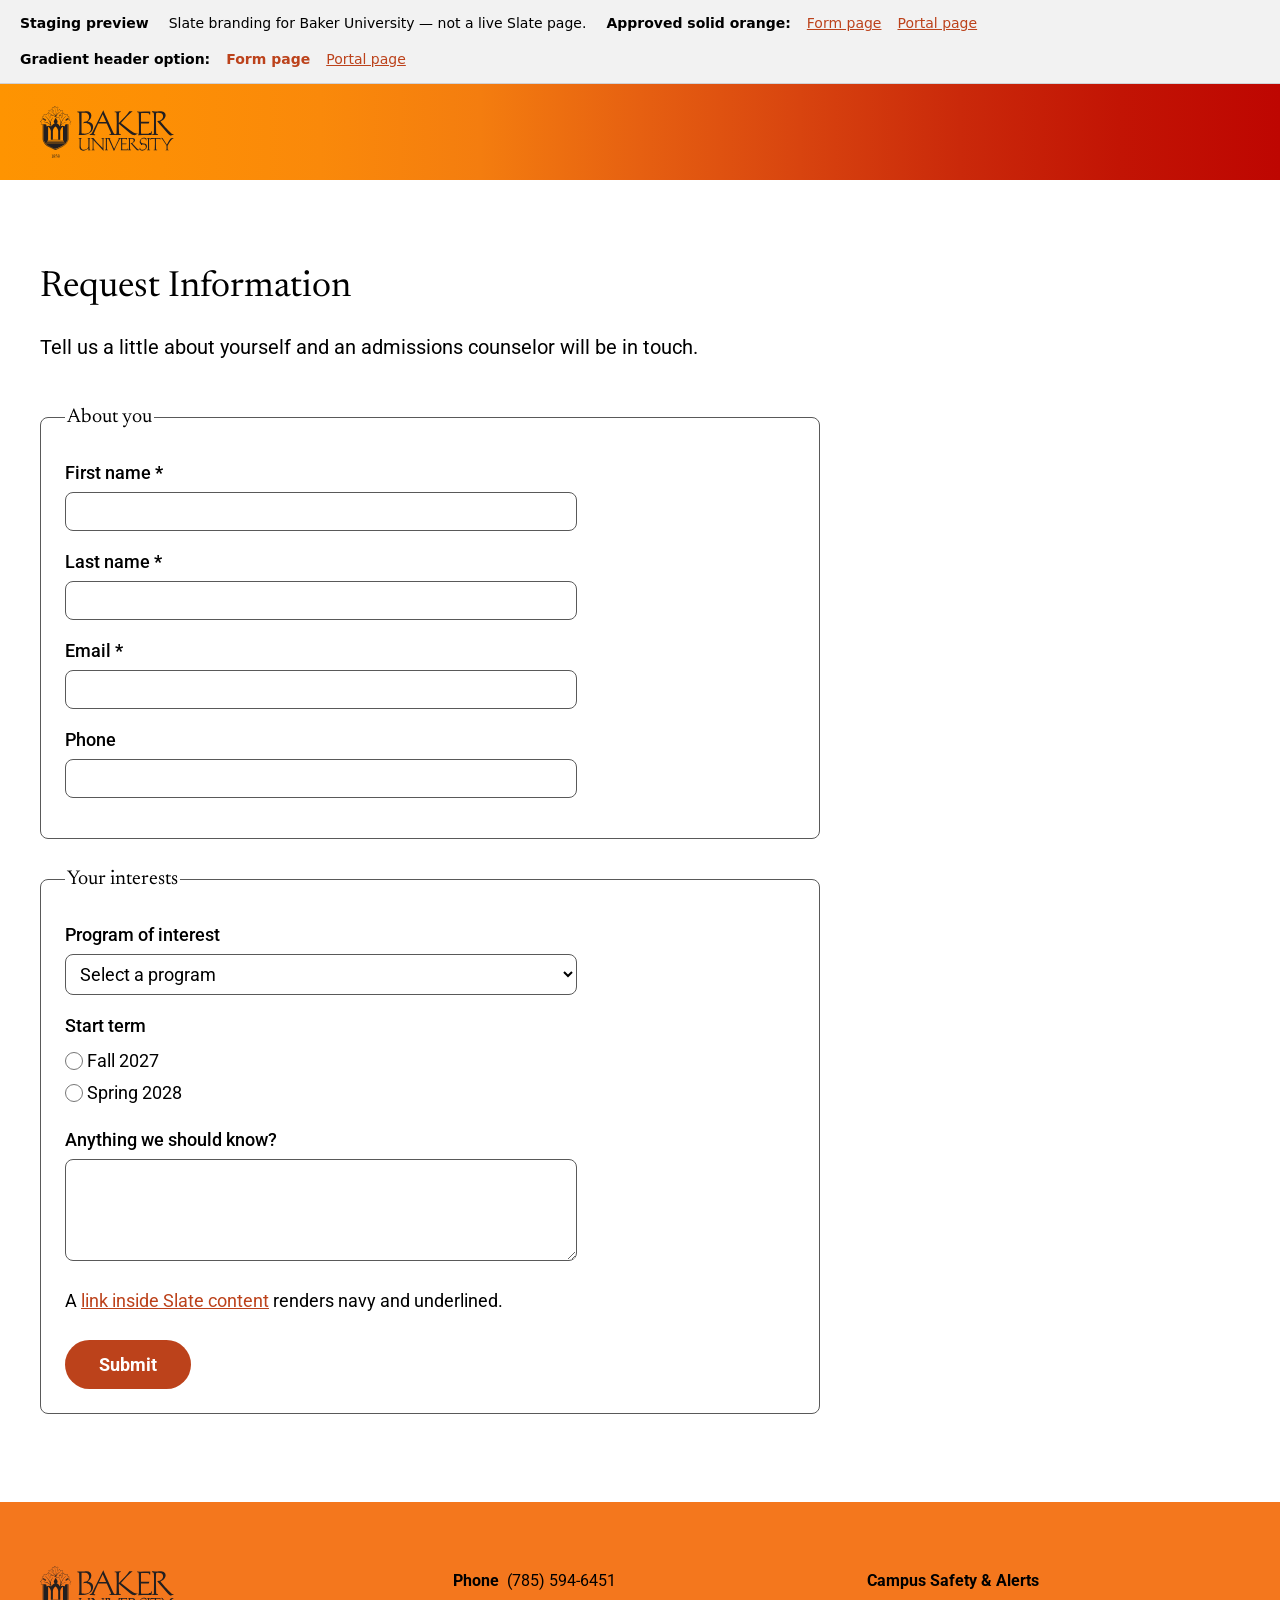
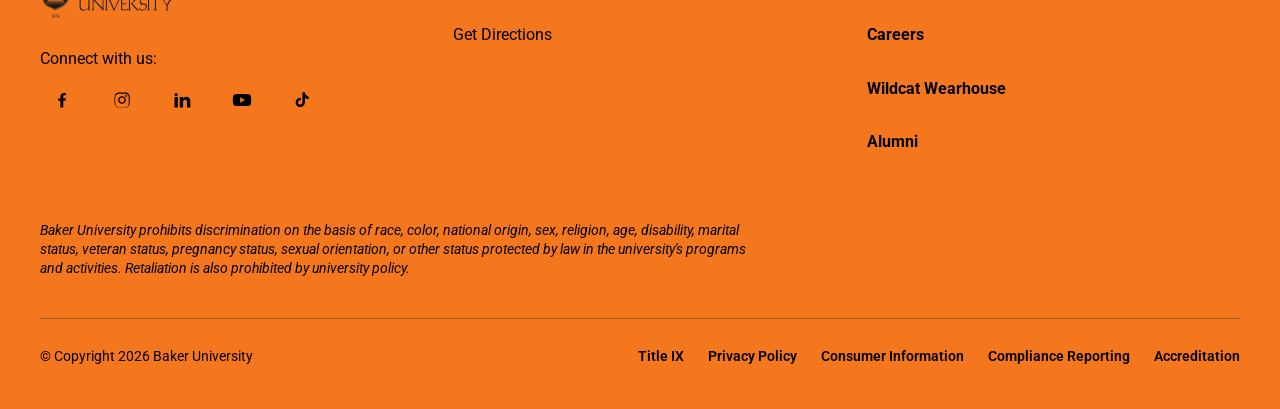
==== index-gradient.html @ efaaca9e "Add gradient header option for review" ====
<!doctype html>
<html lang="en">
<head>
    <meta charset="utf-8">
    <meta name="viewport" content="width=device-width, initial-scale=1">

    <title>Request Information | Baker University</title>
    <meta name="description" content="Staging preview of Baker University's Slate branding — form page, gradient header option.">
    <meta name="robots" content="noindex,nofollow">

    <!-- Same families and weights requested in shared/build.xslt. -->
    <link rel="preconnect" href="https://fonts.googleapis.com">
    <link rel="preconnect" href="https://fonts.gstatic.com" crossorigin>
    <link rel="stylesheet" href="https://fonts.googleapis.com/css2?family=Newsreader:ital,opsz,wght@0,6..72,300;0,6..72,400;0,6..72,500;0,6..72,600;1,6..72,300;1,6..72,400&family=Roboto:wght@300;400;500;700&display=swap">

    <!-- The SAME stylesheet that ships to Slate, not a staging copy of it. -->
    <link rel="stylesheet" href="shared/build.css">

    <style>
        .preview-bar {
            font: 500 14px/1.4 system-ui, -apple-system, "Segoe UI", sans-serif;
            background: #F2F2F2;
            color: #000000;
            padding: 10px 20px;
            display: flex;
            flex-wrap: wrap;
            gap: 8px 20px;
            align-items: center;
            border-bottom: 1px solid rgba(23, 31, 61, 0.15);
        }
        .preview-bar strong { font-weight: 700; }
        .preview-bar nav { display: flex; flex-wrap: wrap; gap: 8px 16px; align-items: center; }
        .preview-bar__group { font-weight: 700; }
        .preview-bar a { color: #BC421B; padding: 4px 0; }
        .preview-bar a[aria-current] { text-decoration: none; font-weight: 700; }
        @media print { .preview-bar { display: none; } }
    </style>
</head>
<body class="chrome-gradient">

    <!-- GENERATED by tools/make-staging.py — edit shared/build.xslt or
         tools/demo/demo-form.html, then re-run the script. -->

    <a class="skip-link" href="#main-content">Skip to main content</a>

    <div class="preview-bar">
        <strong>Staging preview</strong>
        <span>Slate branding for Baker University &mdash; not a live Slate page.</span>
        <nav aria-label="Approved solid orange preview pages">
                <span class="preview-bar__group">Approved solid orange:</span>
                <a href="index.html">Form page</a>
                <a href="portal.html">Portal page</a>
        </nav>
        <nav aria-label="Gradient header option preview pages">
                <span class="preview-bar__group">Gradient header option:</span>
                <a href="index-gradient.html" aria-current="page">Form page</a>
                <a href="portal-gradient.html">Portal page</a>
        </nav>
    </div>

<header class="site-header" role="banner">
      <div class="site-header__inner">
        <a class="site-header__brand" href="https://www.bakeru.edu/" aria-label="Baker University home">
          <img class="site-header__logo" src="images/logo-baker-onecolor-black.svg" alt="Baker University" width="134" height="52" />
        </a>
      </div>
    </header>

    <main id="main-content" class="slate-form-area" role="main">
        <div class="slate-form-area__inner">
            <div id="global"></div>
            <div id="content">

            <!-- DEMO CONTENT — staging only, never shipped. Reproduces the markup Slate
                 renders for a form so the client reviews something realistic and the Slate
                 UI overrides in build.css can be checked before deploy. -->

            <div class="slate-form-area__heading">
                <h1>Request Information</h1>
                <p class="slate-form-area__lede">Tell us a little about yourself and an admissions counselor will be in touch.</p>
            </div>

            <form class="default" action="#" onsubmit="return false;">
                <fieldset>
                    <legend>About you</legend>
                    <div class="form_question form_text">
                        <label for="d_first">First name <span class="required">*</span></label>
                        <input type="text" id="d_first" name="first" size="30">
                    </div>
                    <div class="form_question form_text">
                        <label for="d_last">Last name <span class="required">*</span></label>
                        <input type="text" id="d_last" name="last" size="30">
                    </div>
                    <div class="form_question form_email">
                        <label for="d_email">Email <span class="required">*</span></label>
                        <input type="email" id="d_email" name="email" size="30">
                    </div>
                    <div class="form_question form_phone">
                        <label for="d_phone">Phone</label>
                        <input type="tel" id="d_phone" name="phone" size="20">
                    </div>
                </fieldset>

                <fieldset>
                    <legend>Your interests</legend>
                    <div class="form_question form_select">
                        <label for="d_program">Program of interest</label>
                        <select id="d_program" name="program">
                            <option>Select a program</option>
                            <option>Business</option>
                            <option>Computer Science &amp; Technology</option>
                            <option>Education</option>
                            <option>Nursing</option>
                        </select>
                    </div>
                    <div class="form_question form_radio">
                        <label>Start term</label>
                        <ul class="cr">
                            <li class="cr"><input type="radio" id="d_t1" name="term"> <label class="inline" for="d_t1">Fall 2027</label></li>
                            <li class="cr"><input type="radio" id="d_t2" name="term"> <label class="inline" for="d_t2">Spring 2028</label></li>
                        </ul>
                    </div>
                    <div class="form_question form_textarea">
                        <label for="d_notes">Anything we should know?</label>
                        <textarea id="d_notes" name="notes" rows="4" cols="40"></textarea>
                    </div>
                    <p>A <a href="#">link inside Slate content</a> renders navy and underlined.</p>
                    <button class="default" type="button">Submit</button>
                </fieldset>
            </form>

            </div>
        </div>
    </main>

<footer class="site-footer" id="fsFooter" role="contentinfo">
      <div class="site-footer__inner">

        <div class="site-footer__top">

          <div class="site-footer__brand-col">
            <a class="site-footer__brand" href="https://www.bakeru.edu/" aria-label="Baker University home">
              <img class="site-footer__logo" src="images/logo-baker-onecolor-black.svg" alt="Baker University" width="134" height="52" />
            </a>
            <p class="site-footer__social-label">Connect with us:</p>
            <nav class="site-footer__social" aria-label="Social media">
              <ul>
                <li>
                  <a href="https://www.facebook.com/BakerUniversity/" target="_blank" rel="noopener" aria-label="Baker University on Facebook (opens in a new window)">
                    <svg viewBox="0 0 24 24" aria-hidden="true" focusable="false" width="20" height="20" xmlns="http://www.w3.org/2000/svg"><path fill="currentColor" d="M13.5 21v-8h2.7l.4-3.1h-3.1V7.9c0-.9.3-1.5 1.6-1.5h1.7V3.6c-.3 0-1.3-.1-2.5-.1-2.5 0-4.2 1.5-4.2 4.3v2.4H7.4V13h2.7v8h3.4z" /></svg>
                  </a>
                </li>
                <li>
                  <a href="https://www.instagram.com/bakeruniversity/" target="_blank" rel="noopener" aria-label="Baker University on Instagram (opens in a new window)">
                    <svg viewBox="0 0 24 24" aria-hidden="true" focusable="false" width="20" height="20" xmlns="http://www.w3.org/2000/svg"><path fill="currentColor" d="M12 4.5c2.4 0 2.7 0 3.7.1 1 0 1.5.2 1.9.4.5.2.8.4 1.2.8.4.4.6.7.8 1.2.2.4.3.9.4 1.9 0 1 .1 1.3.1 3.7s0 2.7-.1 3.7c0 1-.2 1.5-.4 1.9-.2.5-.4.8-.8 1.2-.4.4-.7.6-1.2.8-.4.2-.9.3-1.9.4-1 0-1.3.1-3.7.1s-2.7 0-3.7-.1c-1 0-1.5-.2-1.9-.4-.5-.2-.8-.4-1.2-.8-.4-.4-.6-.7-.8-1.2-.2-.4-.3-.9-.4-1.9 0-1-.1-1.3-.1-3.7s0-2.7.1-3.7c0-1 .2-1.5.4-1.9.2-.5.4-.8.8-1.2.4-.4.7-.6 1.2-.8.4-.2.9-.3 1.9-.4 1 0 1.3-.1 3.7-.1M12 3c-2.4 0-2.8 0-3.7.1-1 0-1.6.2-2.2.4-.6.2-1.2.6-1.7 1.1S3.7 5.7 3.5 6.3c-.2.6-.4 1.2-.4 2.2C3 9.4 3 9.7 3 12s0 2.6.1 3.6c0 1 .2 1.6.4 2.2.2.6.6 1.2 1.1 1.7s1 .9 1.7 1.1c.6.2 1.2.4 2.2.4 1 .1 1.3.1 3.6.1s2.7 0 3.7-.1c1 0 1.6-.2 2.2-.4.6-.2 1.2-.6 1.7-1.1s.9-1 1.1-1.7c.2-.6.4-1.2.4-2.2 0-1 .1-1.3.1-3.6s0-2.6-.1-3.7c0-1-.2-1.6-.4-2.2-.2-.6-.6-1.2-1.1-1.7s-1-.9-1.7-1.1c-.6-.2-1.2-.4-2.2-.4C14.6 3 14.3 3 12 3zm0 4.4c-2.5 0-4.6 2-4.6 4.6s2 4.6 4.6 4.6 4.6-2 4.6-4.6-2.1-4.6-4.6-4.6zm0 7.6c-1.7 0-3-1.3-3-3s1.3-3 3-3 3 1.3 3 3-1.3 3-3 3zm4.8-8.9c-.6 0-1.1.5-1.1 1.1s.5 1.1 1.1 1.1 1.1-.5 1.1-1.1c-.1-.6-.5-1.1-1.1-1.1z" /></svg>
                  </a>
                </li>
                <li>
                  <a href="https://www.linkedin.com/school/baker-university/" target="_blank" rel="noopener" aria-label="Baker University on LinkedIn (opens in a new window)">
                    <svg viewBox="0 0 24 24" aria-hidden="true" focusable="false" width="20" height="20" xmlns="http://www.w3.org/2000/svg"><path fill="currentColor" d="M6.94 5.5a1.94 1.94 0 1 1-3.88 0 1.94 1.94 0 0 1 3.88 0zM7 8.48H3V21h4V8.48zm6.32 0H9.34V21h3.94v-6.57c0-3.66 4.77-4 4.77 0V21H22v-7.93c0-6.17-7.06-5.94-8.72-2.91l.04-1.68z" /></svg>
                  </a>
                </li>
                <li>
                  <a href="https://www.youtube.com/channel/UChKbAy2Vp01oiNcTcpHyY4g" target="_blank" rel="noopener" aria-label="Baker University on YouTube (opens in a new window)">
                    <svg viewBox="0 0 24 24" aria-hidden="true" focusable="false" width="20" height="20" xmlns="http://www.w3.org/2000/svg"><path fill="currentColor" d="M23 12s0-3.2-.4-4.7a3 3 0 0 0-2.1-2.1C18.9 4.7 12 4.7 12 4.7s-6.9 0-8.5.5a3 3 0 0 0-2.1 2.1C1 8.8 1 12 1 12s0 3.2.4 4.7a3 3 0 0 0 2.1 2.1c1.6.5 8.5.5 8.5.5s6.9 0 8.5-.5a3 3 0 0 0 2.1-2.1c.4-1.5.4-4.7.4-4.7zM9.8 15.2V8.8l5.7 3.2-5.7 3.2z" /></svg>
                  </a>
                </li>
                <li>
                  <a href="https://www.tiktok.com/@bakeruniversity" target="_blank" rel="noopener" aria-label="Baker University on TikTok (opens in a new window)">
                    <svg viewBox="0 0 24 24" aria-hidden="true" focusable="false" width="20" height="20" xmlns="http://www.w3.org/2000/svg"><path fill="currentColor" d="M16.6 5.8a4.8 4.8 0 0 1-1.1-3.1h-3v12.2a2.6 2.6 0 1 1-1.8-2.5v-3a5.6 5.6 0 1 0 4.8 5.5V9.6a7.8 7.8 0 0 0 4.5 1.4V8a4.8 4.8 0 0 1-3.4-2.2z" /></svg>
                  </a>
                </li>
              </ul>
            </nav>
          </div>

          <section class="site-footer__contact" aria-label="Contact information">
            <ul>
              <li>
                <span class="site-footer__contact-label">Phone</span>
                <a href="tel:+17855946451">(785) 594-6451</a>
              </li>
              <li>
                <a href="https://maps.app.goo.gl/aQkYZK3bDLcsYEPbA" target="_blank" rel="noopener">Get Directions<span class="visually-hidden"> (opens in a new window)</span></a>
              </li>
            </ul>
          </section>

          <nav class="site-footer__utility" aria-label="Footer navigation">
            <ul>
              <li><a href="https://www.bakeru.edu/campus-safety">Campus Safety &amp; Alerts</a></li>
              <li><a href="https://www.bakeru.edu/about-baker/careers-baker">Careers</a></li>
              <li><a href="https://wildcatwearhouse.myshopify.com/" target="_blank" rel="noopener">Wildcat Wearhouse<span class="visually-hidden"> (opens in a new window)</span></a></li>
              <li><a href="https://www.bakeru.edu/alumni">Alumni</a></li>
            </ul>
          </nav>

        </div>

        <p class="site-footer__statement">Baker University prohibits discrimination on the basis of race, color, national origin, sex, religion, age, disability, marital status, veteran status, pregnancy status, sexual orientation, or other status protected by law in the university's programs and activities. Retaliation is also prohibited by university policy.</p>

        <div class="site-footer__bottom">
          <p class="site-footer__copyright">&#169; Copyright 2026 Baker University</p>
          <nav class="site-footer__legal" aria-label="Legal">
            <ul>
              <li><a href="https://www.bakeru.edu/policies-procedures/title-ix">Title IX</a></li>
              <li><a href="https://www.bakeru.edu/policies-procedures/privacy-policy">Privacy Policy</a></li>
              <li><a href="https://www.bakeru.edu/consumer-information">Consumer Information</a></li>
              <li><a href="https://www.bakeru.edu/policies-procedures/compliance-reporting">Compliance Reporting</a></li>
              <li><a href="https://www.bakeru.edu/about-baker/accreditations-standards">Accreditation</a></li>
            </ul>
          </nav>
        </div>

      </div>
    </footer>

</body>
</html>
---- shared/build.css ----
/* ============================================================================
   build.css — Baker University Slate branding
   ----------------------------------------------------------------------------
   This is the production stylesheet pasted into Slate's Branding Editor AND
   the stylesheet the staging page loads. One file, no flattening step, so the
   two can never drift apart.

   It contains no image references, which is what makes that possible: the only
   asset (the logo) is an <img> in the markup, not a CSS background.

   Structure (cascade order):
     1. Design tokens
     2. Minimal reset          — deliberately scoped; see the note in that section
     3. Base typography
     4. Layout                 — the Slate content region
     5. Components             — site-header, site-footer
     6. Slate UI overrides     — elements Slate renders itself

   Retuning brand color, type or spacing means editing tokens in section 1.
   Everything below reads from them.
   ============================================================================ */


/* ============================================================================
   1. DESIGN TOKENS
   ----------------------------------------------------------------------------
   The palette is the one Baker approved on 2026-10-02: orange header and
   footer, orange buttons, black replacing navy throughout.

   Every value here has been checked for contrast, and the notes record which
   ones were constrained by that rather than chosen freely. Full table in
   README.md; the two that matter most:

     black        on Baker Orange #F4771D  =  7.5:1   (was navy at 6.47:1)
     white        on Autumn Maple #BC421B  =  5.34:1
     black        on Autumn Maple #BC421B  =  3.93:1  — fails AA, not used
   ============================================================================ */

:root {

    /* Brand */
    --color-orange:       #F4771D;   /* Cadmium Orange — header, footer, accents */
    --color-orange-deep:  #BC421B;   /* Autumn Maple — primary call to action */
    --color-black:        #000000;   /* replaces navy everywhere it appeared */
    --color-white:        #FFFFFF;
    --color-tint:         #F2F2F2;   /* neutral hover surface */

    /* Surfaces & text */
    --color-text-body:    var(--color-black);
    --color-text-heading: var(--color-black);
    --color-text-on-dark: var(--color-black);
    /* The header and footer are themed separately so each can carry the text
       colour its own background needs. */
    --color-text-on-header: var(--color-text-on-dark);
    --color-text-on-footer: var(--color-text-on-dark);
    --color-link:         var(--color-orange-deep);
    --color-bg-page:      var(--color-white);
    --color-bg-header:    var(--color-orange);
    --color-bg-footer:    var(--color-orange);
    /* Gradient header OPTION — not approved. Sampled across the top of Baker's
       BU26-BG-TIBC-O-9X6-Gradient artwork (2026-10-05), amber to red. Only
       applied when <body> has class="chrome-gradient"; see section 5. */
    --gradient-header: linear-gradient(90deg,
        #FE9401 0%, #FD8F05 12.5%, #FA890A 25%, #F47D0F 37.5%, #E66011 50%,
        #D8440F 62.5%, #CA290A 75%, #C21404 87.5%, #BE0601 100%);
    --color-divider:      rgba(0, 0, 0, 0.3);

    /* Interactive edges. WCAG 1.4.11 wants 3:1 against the adjacent colour for
       control borders and focus indicators, so these are not decorative values:
         #595959 on white  =  7.0:1
         black   on white  = 21.0:1
         black   on orange =  7.5:1
       A light grey hairline or an orange focus ring would both fail — orange on
       white is only 2.8:1. */
    --color-border-input: #595959;
    --color-focus-ring:   var(--color-black);

    /* Typography — both families are Google Fonts and match the brand guide. */
    --font-heading: "Newsreader", Georgia, "Times New Roman", serif;
    --font-body:    "Roboto", system-ui, -apple-system, "Segoe UI", Arial, sans-serif;

    /* Type scale */
    --fz-display:   3rem;
    --fz-h1:        2.25rem;
    --fz-h2:        1.75rem;
    --fz-h3:        1.25rem;
    --fz-body:      1.125rem;    /* 18px — the site's body size */
    --fz-ui:        1rem;        /* 16px — footer links, utility text */
    --fz-lede:      1.25rem;     /* 20px — intro paragraph under a page title */
    --fz-small:     0.875rem;
    --fz-legal:     0.8125rem;

    --lh-tight:     1.15;
    --lh-snug:      1.35;
    --lh-normal:    1.667;   /* 30px on 18px, as the site sets it */

    --letter-spacing-label: 0.06em;

    /* Spacing */
    --space-2xs:  0.25rem;
    --space-xs:   0.5rem;
    --space-sm:   1rem;
    --space-md:   1.5rem;
    --space-lg:   2.5rem;
    --space-xl:   4rem;
    --space-2xl:  5rem;

    /* Layout */
    --max-width-content:  1280px;
    --max-width-form:     780px;   /* forms, events, decision letters */
    --max-width-wide:     1120px;  /* checklist/portal pages with a sidebar */
    --content-pad-x:      1.25rem;
    --content-pad-x-lg:   2.5rem;

    --header-height:      96px;
    --header-height-sm:   72px;
    --logo-height:        52px;
    --logo-height-sm:     40px;

    /* Rounded, not square — buttons and tabs are pills, inputs take the
       softened radius. */
    --radius-pill:        9999px;
    --radius-sm:          8px;
    --transition-fast:    150ms ease;
}


/* ============================================================================
   2. MINIMAL RESET (scoped on purpose)
   ----------------------------------------------------------------------------
   A full modern reset is too aggressive for Slate. Universal `margin: 0` and
   `list-style: none` break Slate's own form rendering, checklist and menus,
   which we do not control and cannot re-style exhaustively. This is the safe
   subset: box-sizing, media defaults, motion preferences, and a screen-reader
   utility that doubles as an alias for Slate's own .fsStyleSROnly.
   ============================================================================ */

*,
*::before,
*::after {
    box-sizing: border-box;
}

img,
picture,
video,
canvas,
svg {
    max-width: 100%;
    height: auto;
}

.site-header svg,
.site-footer svg {
    display: block;
}

@media (prefers-reduced-motion: reduce) {
    *,
    *::before,
    *::after {
        animation-duration: 0.01ms !important;
        animation-iteration-count: 1 !important;
        transition-duration: 0.01ms !important;
        scroll-behavior: auto !important;
    }
}

.visually-hidden,
.fsStyleSROnly {
    position: absolute;
    width: 1px;
    height: 1px;
    padding: 0;
    margin: -1px;
    overflow: hidden;
    clip: rect(0, 0, 0, 0);
    white-space: nowrap;
    border: 0;
}

/* Keyboard users must be able to jump past the header on every Slate page. */
.skip-link {
    position: absolute;
    left: -9999px;
    top: 0;
    z-index: 999;
    padding: var(--space-xs) var(--space-sm);
    background-color: var(--color-white);
    color: var(--color-black);
    font-family: var(--font-body);
    font-weight: 700;
    text-decoration: none;
}

.skip-link:focus {
    left: 0;
}

/* One visible focus treatment for everything, including Slate's own controls.
   The :focus rule is the fallback; :focus-visible then removes the ring for
   mouse users in browsers that support it. */
a:focus,
button:focus,
input:focus,
select:focus,
textarea:focus {
    outline: 3px solid var(--color-focus-ring);
    outline-offset: 2px;
}

a:focus:not(:focus-visible),
button:focus:not(:focus-visible),
input:focus:not(:focus-visible),
select:focus:not(:focus-visible),
textarea:focus:not(:focus-visible) {
    outline: none;
}

a:focus-visible,
button:focus-visible,
input:focus-visible,
select:focus-visible,
textarea:focus-visible {
    outline: 3px solid var(--color-focus-ring);
    outline-offset: 2px;
}

/* One ring colour works everywhere here: black is 21:1 on the white content
   area and 7.5:1 on the orange bands, both well clear of the 3:1 that WCAG
   1.4.11 requires of a focus indicator. An orange ring would have failed on
   white at 2.8:1. */


/* ============================================================================
   3. BASE TYPOGRAPHY
   ============================================================================ */

body {
    margin: 0;
    background-color: var(--color-bg-page);
    color: var(--color-text-body);
    font-family: var(--font-body);
    font-size: var(--fz-body);
    line-height: var(--lh-normal);
    -webkit-font-smoothing: antialiased;
    -moz-osx-font-smoothing: grayscale;
}

/* Headings inside Slate content get the serif treatment, matching the site.
   Scoped to #content and our own chrome so Slate's UI chrome is left alone. */
#content h1,
#content h2,
#content h3,
.slate-form-area__heading h1 {
    font-family: var(--font-heading);
    color: var(--color-text-heading);
    font-weight: 400;
    line-height: var(--lh-tight);
}

#content h1,
.slate-form-area__heading h1 {
    font-size: clamp(2rem, 1.6rem + 1.4vw, var(--fz-h1));
}

#content h2 {
    font-size: var(--fz-h2);
}

#content h3 {
    font-size: var(--fz-h3);
}


/* ============================================================================
   4. LAYOUT — the Slate content region
   ----------------------------------------------------------------------------
   Slate injects every page it renders (forms, events, portal pages, the
   application checklist, decision letters) inside #content. This wrapper gives
   all of them the same width, padding and vertical rhythm.

   build.xslt's inline <style> — which is Slate's own, kept verbatim — also sets
   #content { padding: 15px }. We layer on top of that rather than fight it.
   ============================================================================ */

.container,
.site-header__inner,
.site-footer__inner,
.slate-form-area__inner {
    width: 100%;
    max-width: var(--max-width-content);
    margin-inline: auto;
    padding-inline: var(--content-pad-x);
}

@media (min-width: 1024px) {
    .container,
    .site-header__inner,
    .site-footer__inner,
    .slate-form-area__inner {
        padding-inline: var(--content-pad-x-lg);
    }
}

.slate-form-area {
    background-color: var(--color-bg-page);
    padding-block: var(--space-xl);
    min-height: 55vh;
}

/* The wrapper is the same container as the header and footer, so Slate content
   starts on the same left gutter as the logo — which is how bakeru.edu lines up
   its own interior pages. The reading measure is applied to #content inside it
   rather than by centering a narrower wrapper, which would leave the content
   floating off the chrome's grid. */

/* Slate's own inline <style> in build.xslt sets #content { padding: 15px }.
   Rather than fight it, override it deterministically so all gutters come from
   the wrapper and staging matches production to the pixel. */
.slate-form-area #content {
    padding: 0;
}

.slate-form-area__heading,
.slate-form-area #content {
    max-width: var(--max-width-form);
}

/* Checklist and portal pages render a #side / #main two-column layout, subtabs
   or a fixed table. At the form measure those get cramped, so widen when one is
   present. Browsers without :has() keep the form measure — tighter than ideal,
   never broken. */
.slate-form-area #content:has(#side),
.slate-form-area #content:has(ul.subtabs),
.slate-form-area #content:has(table.fixed) {
    max-width: var(--max-width-wide);
}

.slate-form-area__heading {
    margin-bottom: var(--space-lg);
}

.slate-form-area__lede {
    color: var(--color-text-body);
    font-size: var(--fz-lede);
    line-height: var(--lh-snug);
    margin-top: var(--space-xs);
    max-width: 62ch;
}


/* ============================================================================
   5. COMPONENTS — site-header
   ----------------------------------------------------------------------------
   Orange bar, logo only. The live site's mega-menu is deliberately not ported:
   it depends on the site's JavaScript, weighs ~166KB of markup on its own, and
   every link in it leads away from the form the applicant is in the middle of.
   ============================================================================ */

.site-header {
    background-color: var(--color-bg-header);
    position: relative;
    z-index: 10;
}

/* Gradient header option. The logo sits on the amber end, where black is
   9.2:1; the red end carries no content, which is the only reason this works —
   black on #BE0601 is ~3.2:1 and would fail for anything placed there. The
   footer stays solid orange for the same reason: its text spans the full width.
   Solid orange remains underneath as the fallback colour. */
.chrome-gradient .site-header {
    background-image: var(--gradient-header);
}

.site-header__inner {
    display: flex;
    align-items: center;
    justify-content: flex-start;
    min-height: var(--header-height);
}

/* The brand link wraps only an image, so it normally shows no text — but if
   the logo ever fails to load, the alt text must still be legible on the band
   rather than falling back to the browser's default link blue. */
.site-header a,
.site-header a:link,
.site-header a:visited {
    color: var(--color-text-on-header);
    text-decoration: none;
}

.site-header__brand {
    display: inline-flex;
    align-items: center;
    line-height: 0;
    transition: opacity var(--transition-fast);
}

.site-header__brand:hover,
.site-header__brand:focus-visible {
    opacity: 0.8;
}

.site-header__logo {
    height: var(--logo-height);
    width: auto;
}

@media (max-width: 640px) {
    .site-header__inner {
        min-height: var(--header-height-sm);
    }
    .site-header__logo {
        height: var(--logo-height-sm);
    }
}


/* ============================================================================
   5. COMPONENTS — site-footer
   ----------------------------------------------------------------------------
   Mirrors bakeru.edu's footer: brand + social, contact, utility links, the
   non-discrimination statement, and a legal row. Flat orange, no background
   image — which is why this stylesheet has no url() references at all.
   ============================================================================ */

.site-footer {
    background-color: var(--color-bg-footer);
    color: var(--color-text-on-footer);
    font-size: var(--fz-ui);
    line-height: var(--lh-snug);
}

.site-footer__inner {
    padding-block: var(--space-xl) var(--space-lg);
}

.site-footer a,
.site-footer a:link,
.site-footer a:visited {
    color: var(--color-text-on-footer);
    text-decoration: none;
}

/* Text colour never changes on hover — one value per band is the only one with
   reliable contrast on it. Only the underline changes state. */
.site-footer a:hover,
.site-footer a:focus-visible {
    text-decoration: underline;
}

.site-footer__top {
    display: grid;
    grid-template-columns: repeat(auto-fit, minmax(240px, 1fr));
    gap: var(--space-lg);
    align-items: start;
}

/* ---- Brand + social ---- */

.site-footer__brand {
    display: inline-flex;
    line-height: 0;
}

.site-footer__logo {
    height: var(--logo-height);
    width: auto;
}

.site-footer__social-label {
    margin: var(--space-md) 0 var(--space-xs);
    font-size: var(--fz-ui);
}

.site-footer__social ul {
    display: flex;
    flex-wrap: wrap;
    gap: var(--space-sm);
    list-style: none;
    margin: 0;
    padding: 0;
}

.site-footer__social a {
    display: inline-flex;
    align-items: center;
    justify-content: center;
    width: 44px;
    height: 44px;
    border-radius: var(--radius-pill);
    color: var(--color-text-on-footer);
    transition: background-color var(--transition-fast), color var(--transition-fast);
}

/* The icons sit on the orange band, so they are black at rest — a white icon
   would be 2.8:1 against orange and fail WCAG 1.4.11's 3:1 for non-text. On
   hover the pair inverts to an orange glyph in a black disc, 7.5:1. */
.site-footer__social a:hover,
.site-footer__social a:focus-visible {
    background-color: var(--color-black);
    color: var(--color-orange);
    text-decoration: none;
}

/* ---- Contact ---- */

.site-footer__contact ul {
    list-style: none;
    margin: 0;
    padding: 0;
    display: grid;
    gap: var(--space-md);
}

.site-footer__contact li {
    display: flex;
    align-items: baseline;
    gap: var(--space-xs);
}

.site-footer__contact-label {
    font-weight: 700;
}

.site-footer__contact a {
    text-decoration: underline;
}

.site-footer__contact a:hover,
.site-footer__contact a:focus-visible {
    text-decoration: none;
}

/* ---- Utility links ---- */

.site-footer__utility ul {
    list-style: none;
    margin: 0;
    padding: 0;
    display: grid;
    gap: var(--space-md);
}

.site-footer__utility a {
    font-weight: 700;
}

/* List links are discrete targets, not inline prose, so give them enough
   height to satisfy WCAG 2.5.8 (24px minimum) on touch screens. */
.site-footer__utility a,
.site-footer__legal a,
.site-footer__contact a {
    display: inline-block;
    padding-block: 4px;
}

/* ---- Statement + legal ---- */

.site-footer__statement {
    margin: var(--space-xl) 0 var(--space-lg);
    font-size: var(--fz-small);
    font-style: italic;
    line-height: var(--lh-snug);
    max-width: 90ch;
}

.site-footer__bottom {
    display: flex;
    flex-wrap: wrap;
    gap: var(--space-sm) var(--space-lg);
    align-items: center;
    justify-content: space-between;
    padding-top: var(--space-md);
    border-top: 1px solid var(--color-divider);
}

.site-footer__copyright {
    margin: 0;
    font-size: var(--fz-small);
}

.site-footer__legal ul {
    display: flex;
    flex-wrap: wrap;
    gap: var(--space-sm) var(--space-md);
    list-style: none;
    margin: 0;
    padding: 0;
    font-size: var(--fz-small);
}

.site-footer__legal a {
    font-weight: 600;
    text-decoration: underline;
}

.site-footer__legal a:hover,
.site-footer__legal a:focus-visible {
    text-decoration: none;
}


/* ============================================================================
   6. SLATE UI OVERRIDES
   ----------------------------------------------------------------------------
   Rules below style elements Slate renders itself, not our chrome: forms, the
   application and financial aid checklists, the file uploader, the application
   menu sidebar, event registration, decision letters.

   Most of these are carried over from the standard Slate build.css and
   recolored to Baker's palette. They are known fixes for Slate's own markup, so
   if a future Slate release breaks one, comment it out rather than deleting it
   — that keeps the history of why it existed.

   IMPORTANT: reconcile this section against Baker's current build.css (in
   /reference) before handing the files to Charlie. Anything Baker's instance
   already relies on that is not represented here needs to be carried forward.
   ============================================================================ */

/* Links inside Slate content: Autumn Maple, underlined, going black on hover.

   Cadmium Orange is 2.8:1 on white and can never be a text colour. Autumn
   Maple is 5.34:1 and passes, so it carries the orange direction into the body
   copy without failing. The underline stays on at rest: colour alone is never
   the only thing marking a link (WCAG 1.4.1). */
#content a,
#content a:link,
#content a:visited {
    color: var(--color-link);
    text-decoration: underline;
}

#content a:hover,
#content a:active,
#content a:focus-visible {
    color: var(--color-black);
    text-decoration: underline;
}

/* ----------------------------------------------------------------------------
   Content rhythm and structural helpers.

   Slate ships its own stylesheet that gives #content its vertical rhythm, its
   horizontal subtab row and the floated #side / #main pair. We restate the
   structural essentials here for two reasons: the staging page has no Slate
   stylesheet behind it, so without these the client would review a page that
   does not resemble the real thing; and if a Slate release changes those
   defaults, our chrome keeps its shape.
   ---------------------------------------------------------------------------- */

#content p,
#content ul:not(.subtabs):not(.cr):not(.tabs),
#content ol,
#content table {
    margin-block: 0 var(--space-md);
}

#content h2 {
    margin-block: var(--space-lg) var(--space-sm);
}

#content h3 {
    margin-block: var(--space-md) var(--space-xs);
}

/* Slate marks radio/checkbox lists with .cr and expects them unbulleted. */
#content ul.cr,
#content li.cr {
    list-style: none;
}

#content ul.cr {
    margin: 0;
    padding: 0;
}

#content li.cr {
    display: flex;
    align-items: center;
    gap: var(--space-2xs);
    min-height: 32px;
}

/* Native radios and checkboxes render at 13px; scale them up so the control
   itself is a reasonable target, not just its label. */
#content .form_question input[type=radio],
#content .form_question input[type=checkbox] {
    width: 1.125rem;
    height: 1.125rem;
    margin: 0;
    accent-color: var(--color-orange-deep);
}

/* Subtabs are a horizontal row of pills, not a bulleted list. */
#content ul.subtabs,
#content ul.tabs {
    display: flex;
    flex-wrap: wrap;
    gap: var(--space-xs);
    list-style: none;
    margin: 0;
    padding: 0 0 20px;
}

/* Readable defaults for Slate's data tables (checklists, decision summaries). */
#content table {
    border-collapse: collapse;
    width: 100%;
}

#content th,
#content td {
    padding: var(--space-xs) var(--space-sm);
    border-bottom: 1px solid var(--color-border-input);
    text-align: left;
    vertical-align: top;
}

#content thead th {
    font-weight: 700;
    color: var(--color-text-heading);
    border-bottom-width: 2px;
}

/* Slate floats the portal sidebar; keep that here so staging matches. */
#side,
#main {
    float: left;
}

#content::after,
.slate-form-area__inner::after {
    content: "";
    display: table;
    clear: both;
}

/* Slate's form controls inherit inconsistent fonts and sizes from its own
   stylesheet; normalize them to Baker's body face. */
input,
button,
textarea,
select,
optgroup,
option,
input[type=password],
input[type=text],
input[type=email],
input[type=tel],
input:not([type]) {
    font-family: inherit !important;
    font-size: 100%;
}

/* Slate's form questions put the label inline with the control, which leaves a
   ragged column of inputs at different left edges. Stacking the label above the
   field lines every control up and gives the labels room to wrap on a phone. */
#content .form_question {
    margin-bottom: var(--space-sm);
}

#content .form_question > label {
    display: block;
    margin-bottom: var(--space-2xs);
}

/* Radio and checkbox options keep their inline label — the control belongs
   beside its text, not above it. */
#content .form_question li.cr > label,
#content .form_question label.inline {
    display: inline;
    margin-bottom: 0;
}

#content .form_question input[type=text],
#content .form_question input[type=password],
#content .form_question input[type=email],
#content .form_question input[type=tel],
#content .form_question input:not([type]),
#content .form_question textarea,
#content .form_question select {
    width: 100%;
    max-width: 32rem;
}

#content input[type=text],
#content input[type=password],
#content input[type=email],
#content input[type=tel],
#content input:not([type]),
#content textarea,
#content select {
    padding: 8px 10px;
    border: 1px solid var(--color-border-input);
    border-radius: var(--radius-sm);
    background-color: var(--color-white);
    color: var(--color-text-body);
    max-width: 100%;
}

/* Slate marks required fields with .required — make that visible, not just
   conveyed by color. */
#content .form_question label .required,
#content .required {
    color: var(--color-black);
    font-weight: 700;
}

#content .form_label,
#content .form_question > label {
    font-weight: 500;
}

#content legend {
    max-width: 100%;   /* IE/Edge legend wrapping */
    font-family: var(--font-heading);
    font-size: var(--fz-h3);
    color: var(--color-text-heading);
}

#content fieldset {
    border: 1px solid var(--color-border-input);
    border-radius: var(--radius-sm);
    padding: var(--space-md);
    /* Browsers give fieldset a default 2px inline margin, which knocks it off
       the left gutter the heading and chrome share. */
    margin: 0 0 var(--space-md);
}

/* Buttons — pill shaped, Autumn Maple fill, hover inverts to black with an
   orange label.

   The label is white rather than black: black on #BC421B is 3.93:1, just under
   the 4.5:1 AA needs for a 16-18px label. White is 5.34:1 and passes. The
   "no navy, use black" direction is carried everywhere else. */
button.default,
button[type=button],
button[type=submit],
#content input[type=submit] {
    padding: 12px 32px;
    border: 2px solid transparent;
    border-radius: var(--radius-pill);
    background-color: var(--color-orange-deep);
    color: var(--color-white);
    font-weight: 700;
    cursor: pointer;
    transition: background-color var(--transition-fast), color var(--transition-fast);
}

button.default:hover,
button[type=button]:hover,
button[type=submit]:hover,
#content input[type=submit]:hover,
button.default:focus-visible,
button[type=button]:focus-visible,
button[type=submit]:focus-visible {
    background-color: var(--color-black);
    color: var(--color-orange);   /* 7.5:1 on black */
}

/* Mobile: Slate's inputs default to fixed pixel widths that overflow. */
@media screen and (max-width: 600px) {
    button,
    textarea,
    input[type=password],
    input[type=text],
    input[type=email],
    input[type=tel],
    input:not([type]),
    div.form_question:not([class*="form_birthdate"]) select {
        width: 100%;
    }
}

/* iOS: stop the mega-wide Slate tables from scrolling the whole page sideways. */
#page {
    overflow-x: hidden;
}

/* Decision-letter confetti canvas sits above page content. */
body > canvas {
    z-index: 500;
}

/* Portfolio / file uploader */
.plupload_filelist_footer {
    height: 43px !important;
}

ul.tabs li a {
    height: 30px;
    font-size: var(--fz-small);
    border-radius: var(--radius-pill);
}

.slide {
    height: auto !important;
    width: auto !important;
}

/* Application and Financial Aid checklist subtabs */
#content ul.subtabs {
    padding-bottom: 20px;
}

/* Pills, matching the buttons — the client asked for rounded, not square. */
#content ul.subtabs li a,
#content ul.subtabs li a:link,
#content ul.subtabs li a:visited {
    font-size: var(--fz-small);
    color: var(--color-black);
    padding: 10px 20px;
    border: 2px solid var(--color-black);
    border-radius: var(--radius-pill);
    text-decoration: none;
}

/* The selected tab is Cadmium Orange with a black label, not the Autumn Maple
   used by the primary buttons. Two reasons: #BC421B is reserved for primary
   calls to action, so a tab wearing it would compete with the real CTA on the
   same page; and black on #F4771D is 7.5:1 where white on #BC421B is 5.34:1. */
#content ul.subtabs li a.selected {
    background-color: var(--color-orange) !important;
    color: var(--color-black) !important;
    border-color: var(--color-orange);
    font-weight: 700;
}

#content ul.subtabs li a:hover,
#content ul.subtabs li.selected a:hover {
    background-color: var(--color-black) !important;
    color: var(--color-orange) !important;
    border-color: var(--color-black);
    transition: all 170ms;
}

/* Application menu sidebar */
#side {
    width: 22%;
    box-sizing: border-box;
}

#main {
    width: 78%;
}

div#menu {
    width: auto;
}

div#menu {
    padding-right: var(--space-md);
}

div#menu ul {
    list-style: none;
    margin: 0;
    padding: 0;
}

div#menu ul li {
    margin-bottom: var(--space-2xs);
}

#content div#menu ul li a,
#content div#menu ul li a:link,
#content div#menu ul li a:visited {
    color: var(--color-black);
    text-decoration: none;
}

div#menu ul li a {
    display: block;
    width: 100%;
    min-width: 100px;
    padding: 8px 12px;
    border-left: 3px solid transparent;
    font-size: var(--fz-ui);
    font-weight: 500;
    overflow-wrap: break-word;
    text-decoration: none;
}

#content div#menu ul li a:hover,
#content div#menu ul li a:focus-visible {
    background-color: var(--color-tint);
    border-left-color: var(--color-orange);
    text-decoration: none;
}

#content div#menu ul li a.selected {
    background-color: var(--color-tint);
    border-left-color: var(--color-orange-deep);
    color: var(--color-orange-deep);
    font-weight: 700;
}

/* Slate's #side/#main are floated at fixed percentages; stack them on small
   screens so checklist pages stay usable on a phone. */
/* Below 900px the 22% sidebar is too narrow for Slate's menu labels, which
   wrap to three lines. Stack instead. */
@media only screen and (max-width: 899px) {
    #side,
    #main {
        width: 100%;
        float: none;
    }
    div#menu {
        padding-right: 0;
        margin-bottom: var(--space-md);
    }
}

/* Tables: Slate uses table.fixed with colgroups that do not reflow.

   The stock Slate fix stacks every cell into its own block row. That stops the
   overflow, but Slate's markup carries no per-cell labels, so a checklist
   collapses into an unlabelled run of values. Scrolling the table instead keeps
   each value under its column heading. Swap the two blocks if a client ever
   prefers the stacked behavior. */
@media only screen and (max-width: 480px) {
    #content table.fixed {
        display: block;
        width: 100% !important;
        overflow-x: auto;
        -webkit-overflow-scrolling: touch;
    }
    #content table.fixed > colgroup > col {
        display: none;
    }
    #content table.fixed th,
    #content table.fixed td {
        white-space: nowrap;
    }
}

/* Older event landing pages */
@media only screen and (min-width: 768px) {
    .register_datepicker_container {
        flex-direction: column-reverse !important;
        flex-wrap: wrap-reverse;
        width: 65%;
    }
    #register_events {
        width: 80% !important;
        margin: auto;
        padding-top: 25px;
    }
    .register_datepicker_sidebar {
        width: 80% !important;
        margin: auto;
    }
    #elp-txt_wrapper {
        float: left;
        width: 35%;
    }
}

/* Print: drop the chrome, keep the content (applicants print checklists and
   decision letters). */
@media print {
    .site-header,
    .site-footer,
    .skip-link {
        display: none !important;
    }
    .slate-form-area {
        padding-block: 0;
    }
    .slate-form-area__inner {
        max-width: none;
    }
}
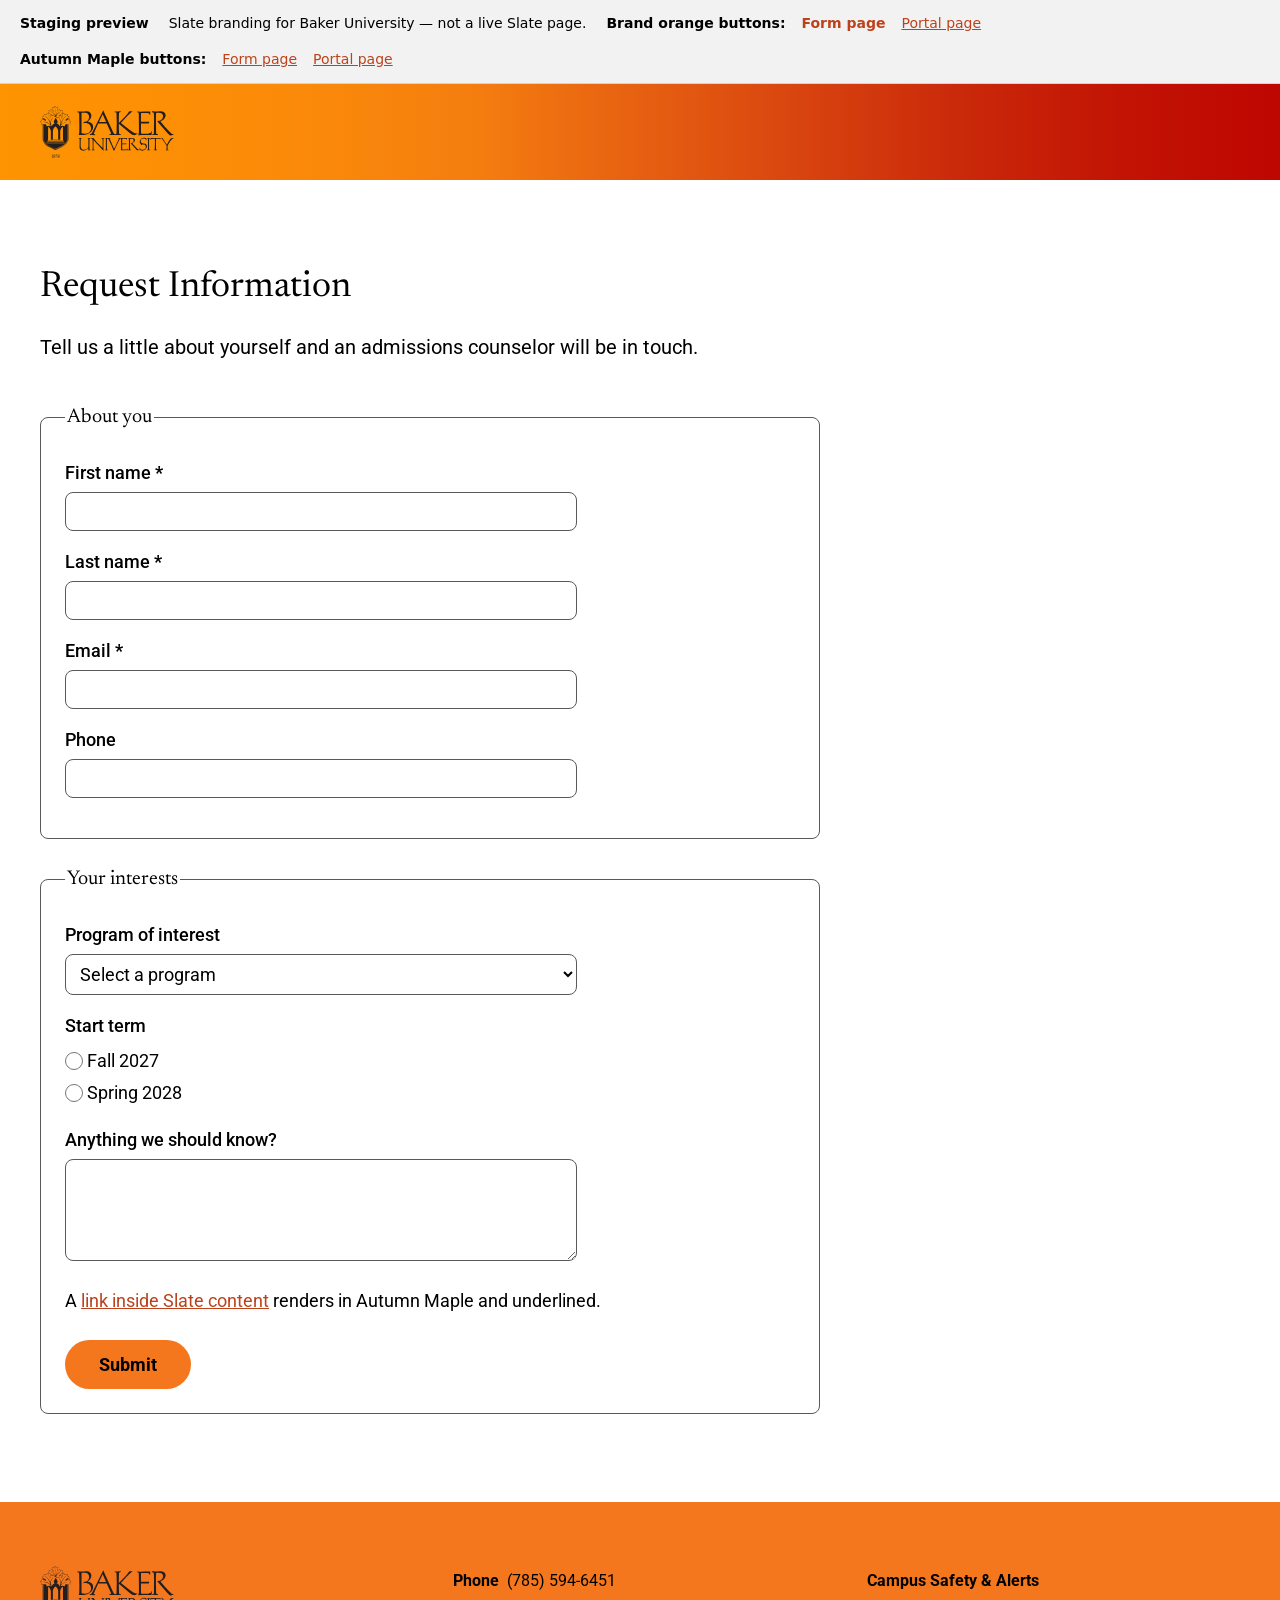
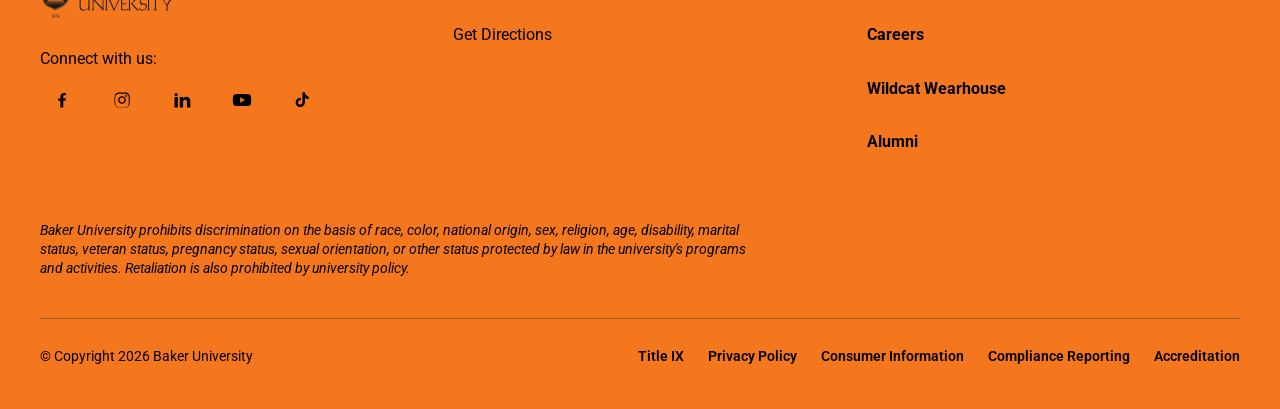
==== commit 0f3fc931: "Make gradient header the default and use brand orange buttons with black labels" ====
--- a/index-gradient.html
+++ b/index-gradient.html
@@ -2,218 +2,13 @@
 <html lang="en">
 <head>
     <meta charset="utf-8">
-    <meta name="viewport" content="width=device-width, initial-scale=1">
-
-    <title>Request Information | Baker University</title>
-    <meta name="description" content="Staging preview of Baker University's Slate branding — form page, gradient header option.">
     <meta name="robots" content="noindex,nofollow">
-
-    <!-- Same families and weights requested in shared/build.xslt. -->
-    <link rel="preconnect" href="https://fonts.googleapis.com">
-    <link rel="preconnect" href="https://fonts.gstatic.com" crossorigin>
-    <link rel="stylesheet" href="https://fonts.googleapis.com/css2?family=Newsreader:ital,opsz,wght@0,6..72,300;0,6..72,400;0,6..72,500;0,6..72,600;1,6..72,300;1,6..72,400&family=Roboto:wght@300;400;500;700&display=swap">
-
-    <!-- The SAME stylesheet that ships to Slate, not a staging copy of it. -->
-    <link rel="stylesheet" href="shared/build.css">
-
-    <style>
-        .preview-bar {
-            font: 500 14px/1.4 system-ui, -apple-system, "Segoe UI", sans-serif;
-            background: #F2F2F2;
-            color: #000000;
-            padding: 10px 20px;
-            display: flex;
-            flex-wrap: wrap;
-            gap: 8px 20px;
-            align-items: center;
-            border-bottom: 1px solid rgba(23, 31, 61, 0.15);
-        }
-        .preview-bar strong { font-weight: 700; }
-        .preview-bar nav { display: flex; flex-wrap: wrap; gap: 8px 16px; align-items: center; }
-        .preview-bar__group { font-weight: 700; }
-        .preview-bar a { color: #BC421B; padding: 4px 0; }
-        .preview-bar a[aria-current] { text-decoration: none; font-weight: 700; }
-        @media print { .preview-bar { display: none; } }
-    </style>
+    <!-- GENERATED by tools/make-staging.py. The gradient is now the default. -->
+    <meta http-equiv="refresh" content="0; url=index.html">
+    <link rel="canonical" href="index.html">
+    <title>Moved | Baker University</title>
 </head>
-<body class="chrome-gradient">
-
-    <!-- GENERATED by tools/make-staging.py — edit shared/build.xslt or
-         tools/demo/demo-form.html, then re-run the script. -->
-
-    <a class="skip-link" href="#main-content">Skip to main content</a>
-
-    <div class="preview-bar">
-        <strong>Staging preview</strong>
-        <span>Slate branding for Baker University &mdash; not a live Slate page.</span>
-        <nav aria-label="Approved solid orange preview pages">
-                <span class="preview-bar__group">Approved solid orange:</span>
-                <a href="index.html">Form page</a>
-                <a href="portal.html">Portal page</a>
-        </nav>
-        <nav aria-label="Gradient header option preview pages">
-                <span class="preview-bar__group">Gradient header option:</span>
-                <a href="index-gradient.html" aria-current="page">Form page</a>
-                <a href="portal-gradient.html">Portal page</a>
-        </nav>
-    </div>
-
-<header class="site-header" role="banner">
-      <div class="site-header__inner">
-        <a class="site-header__brand" href="https://www.bakeru.edu/" aria-label="Baker University home">
-          <img class="site-header__logo" src="images/logo-baker-onecolor-black.svg" alt="Baker University" width="134" height="52" />
-        </a>
-      </div>
-    </header>
-
-    <main id="main-content" class="slate-form-area" role="main">
-        <div class="slate-form-area__inner">
-            <div id="global"></div>
-            <div id="content">
-
-            <!-- DEMO CONTENT — staging only, never shipped. Reproduces the markup Slate
-                 renders for a form so the client reviews something realistic and the Slate
-                 UI overrides in build.css can be checked before deploy. -->
-
-            <div class="slate-form-area__heading">
-                <h1>Request Information</h1>
-                <p class="slate-form-area__lede">Tell us a little about yourself and an admissions counselor will be in touch.</p>
-            </div>
-
-            <form class="default" action="#" onsubmit="return false;">
-                <fieldset>
-                    <legend>About you</legend>
-                    <div class="form_question form_text">
-                        <label for="d_first">First name <span class="required">*</span></label>
-                        <input type="text" id="d_first" name="first" size="30">
-                    </div>
-                    <div class="form_question form_text">
-                        <label for="d_last">Last name <span class="required">*</span></label>
-                        <input type="text" id="d_last" name="last" size="30">
-                    </div>
-                    <div class="form_question form_email">
-                        <label for="d_email">Email <span class="required">*</span></label>
-                        <input type="email" id="d_email" name="email" size="30">
-                    </div>
-                    <div class="form_question form_phone">
-                        <label for="d_phone">Phone</label>
-                        <input type="tel" id="d_phone" name="phone" size="20">
-                    </div>
-                </fieldset>
-
-                <fieldset>
-                    <legend>Your interests</legend>
-                    <div class="form_question form_select">
-                        <label for="d_program">Program of interest</label>
-                        <select id="d_program" name="program">
-                            <option>Select a program</option>
-                            <option>Business</option>
-                            <option>Computer Science &amp; Technology</option>
-                            <option>Education</option>
-                            <option>Nursing</option>
-                        </select>
-                    </div>
-                    <div class="form_question form_radio">
-                        <label>Start term</label>
-                        <ul class="cr">
-                            <li class="cr"><input type="radio" id="d_t1" name="term"> <label class="inline" for="d_t1">Fall 2027</label></li>
-                            <li class="cr"><input type="radio" id="d_t2" name="term"> <label class="inline" for="d_t2">Spring 2028</label></li>
-                        </ul>
-                    </div>
-                    <div class="form_question form_textarea">
-                        <label for="d_notes">Anything we should know?</label>
-                        <textarea id="d_notes" name="notes" rows="4" cols="40"></textarea>
-                    </div>
-                    <p>A <a href="#">link inside Slate content</a> renders navy and underlined.</p>
-                    <button class="default" type="button">Submit</button>
-                </fieldset>
-            </form>
-
-            </div>
-        </div>
-    </main>
-
-<footer class="site-footer" id="fsFooter" role="contentinfo">
-      <div class="site-footer__inner">
-
-        <div class="site-footer__top">
-
-          <div class="site-footer__brand-col">
-            <a class="site-footer__brand" href="https://www.bakeru.edu/" aria-label="Baker University home">
-              <img class="site-footer__logo" src="images/logo-baker-onecolor-black.svg" alt="Baker University" width="134" height="52" />
-            </a>
-            <p class="site-footer__social-label">Connect with us:</p>
-            <nav class="site-footer__social" aria-label="Social media">
-              <ul>
-                <li>
-                  <a href="https://www.facebook.com/BakerUniversity/" target="_blank" rel="noopener" aria-label="Baker University on Facebook (opens in a new window)">
-                    <svg viewBox="0 0 24 24" aria-hidden="true" focusable="false" width="20" height="20" xmlns="http://www.w3.org/2000/svg"><path fill="currentColor" d="M13.5 21v-8h2.7l.4-3.1h-3.1V7.9c0-.9.3-1.5 1.6-1.5h1.7V3.6c-.3 0-1.3-.1-2.5-.1-2.5 0-4.2 1.5-4.2 4.3v2.4H7.4V13h2.7v8h3.4z" /></svg>
-                  </a>
-                </li>
-                <li>
-                  <a href="https://www.instagram.com/bakeruniversity/" target="_blank" rel="noopener" aria-label="Baker University on Instagram (opens in a new window)">
-                    <svg viewBox="0 0 24 24" aria-hidden="true" focusable="false" width="20" height="20" xmlns="http://www.w3.org/2000/svg"><path fill="currentColor" d="M12 4.5c2.4 0 2.7 0 3.7.1 1 0 1.5.2 1.9.4.5.2.8.4 1.2.8.4.4.6.7.8 1.2.2.4.3.9.4 1.9 0 1 .1 1.3.1 3.7s0 2.7-.1 3.7c0 1-.2 1.5-.4 1.9-.2.5-.4.8-.8 1.2-.4.4-.7.6-1.2.8-.4.2-.9.3-1.9.4-1 0-1.3.1-3.7.1s-2.7 0-3.7-.1c-1 0-1.5-.2-1.9-.4-.5-.2-.8-.4-1.2-.8-.4-.4-.6-.7-.8-1.2-.2-.4-.3-.9-.4-1.9 0-1-.1-1.3-.1-3.7s0-2.7.1-3.7c0-1 .2-1.5.4-1.9.2-.5.4-.8.8-1.2.4-.4.7-.6 1.2-.8.4-.2.9-.3 1.9-.4 1 0 1.3-.1 3.7-.1M12 3c-2.4 0-2.8 0-3.7.1-1 0-1.6.2-2.2.4-.6.2-1.2.6-1.7 1.1S3.7 5.7 3.5 6.3c-.2.6-.4 1.2-.4 2.2C3 9.4 3 9.7 3 12s0 2.6.1 3.6c0 1 .2 1.6.4 2.2.2.6.6 1.2 1.1 1.7s1 .9 1.7 1.1c.6.2 1.2.4 2.2.4 1 .1 1.3.1 3.6.1s2.7 0 3.7-.1c1 0 1.6-.2 2.2-.4.6-.2 1.2-.6 1.7-1.1s.9-1 1.1-1.7c.2-.6.4-1.2.4-2.2 0-1 .1-1.3.1-3.6s0-2.6-.1-3.7c0-1-.2-1.6-.4-2.2-.2-.6-.6-1.2-1.1-1.7s-1-.9-1.7-1.1c-.6-.2-1.2-.4-2.2-.4C14.6 3 14.3 3 12 3zm0 4.4c-2.5 0-4.6 2-4.6 4.6s2 4.6 4.6 4.6 4.6-2 4.6-4.6-2.1-4.6-4.6-4.6zm0 7.6c-1.7 0-3-1.3-3-3s1.3-3 3-3 3 1.3 3 3-1.3 3-3 3zm4.8-8.9c-.6 0-1.1.5-1.1 1.1s.5 1.1 1.1 1.1 1.1-.5 1.1-1.1c-.1-.6-.5-1.1-1.1-1.1z" /></svg>
-                  </a>
-                </li>
-                <li>
-                  <a href="https://www.linkedin.com/school/baker-university/" target="_blank" rel="noopener" aria-label="Baker University on LinkedIn (opens in a new window)">
-                    <svg viewBox="0 0 24 24" aria-hidden="true" focusable="false" width="20" height="20" xmlns="http://www.w3.org/2000/svg"><path fill="currentColor" d="M6.94 5.5a1.94 1.94 0 1 1-3.88 0 1.94 1.94 0 0 1 3.88 0zM7 8.48H3V21h4V8.48zm6.32 0H9.34V21h3.94v-6.57c0-3.66 4.77-4 4.77 0V21H22v-7.93c0-6.17-7.06-5.94-8.72-2.91l.04-1.68z" /></svg>
-                  </a>
-                </li>
-                <li>
-                  <a href="https://www.youtube.com/channel/UChKbAy2Vp01oiNcTcpHyY4g" target="_blank" rel="noopener" aria-label="Baker University on YouTube (opens in a new window)">
-                    <svg viewBox="0 0 24 24" aria-hidden="true" focusable="false" width="20" height="20" xmlns="http://www.w3.org/2000/svg"><path fill="currentColor" d="M23 12s0-3.2-.4-4.7a3 3 0 0 0-2.1-2.1C18.9 4.7 12 4.7 12 4.7s-6.9 0-8.5.5a3 3 0 0 0-2.1 2.1C1 8.8 1 12 1 12s0 3.2.4 4.7a3 3 0 0 0 2.1 2.1c1.6.5 8.5.5 8.5.5s6.9 0 8.5-.5a3 3 0 0 0 2.1-2.1c.4-1.5.4-4.7.4-4.7zM9.8 15.2V8.8l5.7 3.2-5.7 3.2z" /></svg>
-                  </a>
-                </li>
-                <li>
-                  <a href="https://www.tiktok.com/@bakeruniversity" target="_blank" rel="noopener" aria-label="Baker University on TikTok (opens in a new window)">
-                    <svg viewBox="0 0 24 24" aria-hidden="true" focusable="false" width="20" height="20" xmlns="http://www.w3.org/2000/svg"><path fill="currentColor" d="M16.6 5.8a4.8 4.8 0 0 1-1.1-3.1h-3v12.2a2.6 2.6 0 1 1-1.8-2.5v-3a5.6 5.6 0 1 0 4.8 5.5V9.6a7.8 7.8 0 0 0 4.5 1.4V8a4.8 4.8 0 0 1-3.4-2.2z" /></svg>
-                  </a>
-                </li>
-              </ul>
-            </nav>
-          </div>
-
-          <section class="site-footer__contact" aria-label="Contact information">
-            <ul>
-              <li>
-                <span class="site-footer__contact-label">Phone</span>
-                <a href="tel:+17855946451">(785) 594-6451</a>
-              </li>
-              <li>
-                <a href="https://maps.app.goo.gl/aQkYZK3bDLcsYEPbA" target="_blank" rel="noopener">Get Directions<span class="visually-hidden"> (opens in a new window)</span></a>
-              </li>
-            </ul>
-          </section>
-
-          <nav class="site-footer__utility" aria-label="Footer navigation">
-            <ul>
-              <li><a href="https://www.bakeru.edu/campus-safety">Campus Safety &amp; Alerts</a></li>
-              <li><a href="https://www.bakeru.edu/about-baker/careers-baker">Careers</a></li>
-              <li><a href="https://wildcatwearhouse.myshopify.com/" target="_blank" rel="noopener">Wildcat Wearhouse<span class="visually-hidden"> (opens in a new window)</span></a></li>
-              <li><a href="https://www.bakeru.edu/alumni">Alumni</a></li>
-            </ul>
-          </nav>
-
-        </div>
-
-        <p class="site-footer__statement">Baker University prohibits discrimination on the basis of race, color, national origin, sex, religion, age, disability, marital status, veteran status, pregnancy status, sexual orientation, or other status protected by law in the university's programs and activities. Retaliation is also prohibited by university policy.</p>
-
-        <div class="site-footer__bottom">
-          <p class="site-footer__copyright">&#169; Copyright 2026 Baker University</p>
-          <nav class="site-footer__legal" aria-label="Legal">
-            <ul>
-              <li><a href="https://www.bakeru.edu/policies-procedures/title-ix">Title IX</a></li>
-              <li><a href="https://www.bakeru.edu/policies-procedures/privacy-policy">Privacy Policy</a></li>
-              <li><a href="https://www.bakeru.edu/consumer-information">Consumer Information</a></li>
-              <li><a href="https://www.bakeru.edu/policies-procedures/compliance-reporting">Compliance Reporting</a></li>
-              <li><a href="https://www.bakeru.edu/about-baker/accreditations-standards">Accreditation</a></li>
-            </ul>
-          </nav>
-        </div>
-
-      </div>
-    </footer>
-
+<body>
+    <p>This preview has moved to <a href="index.html">index.html</a>.</p>
 </body>
 </html>
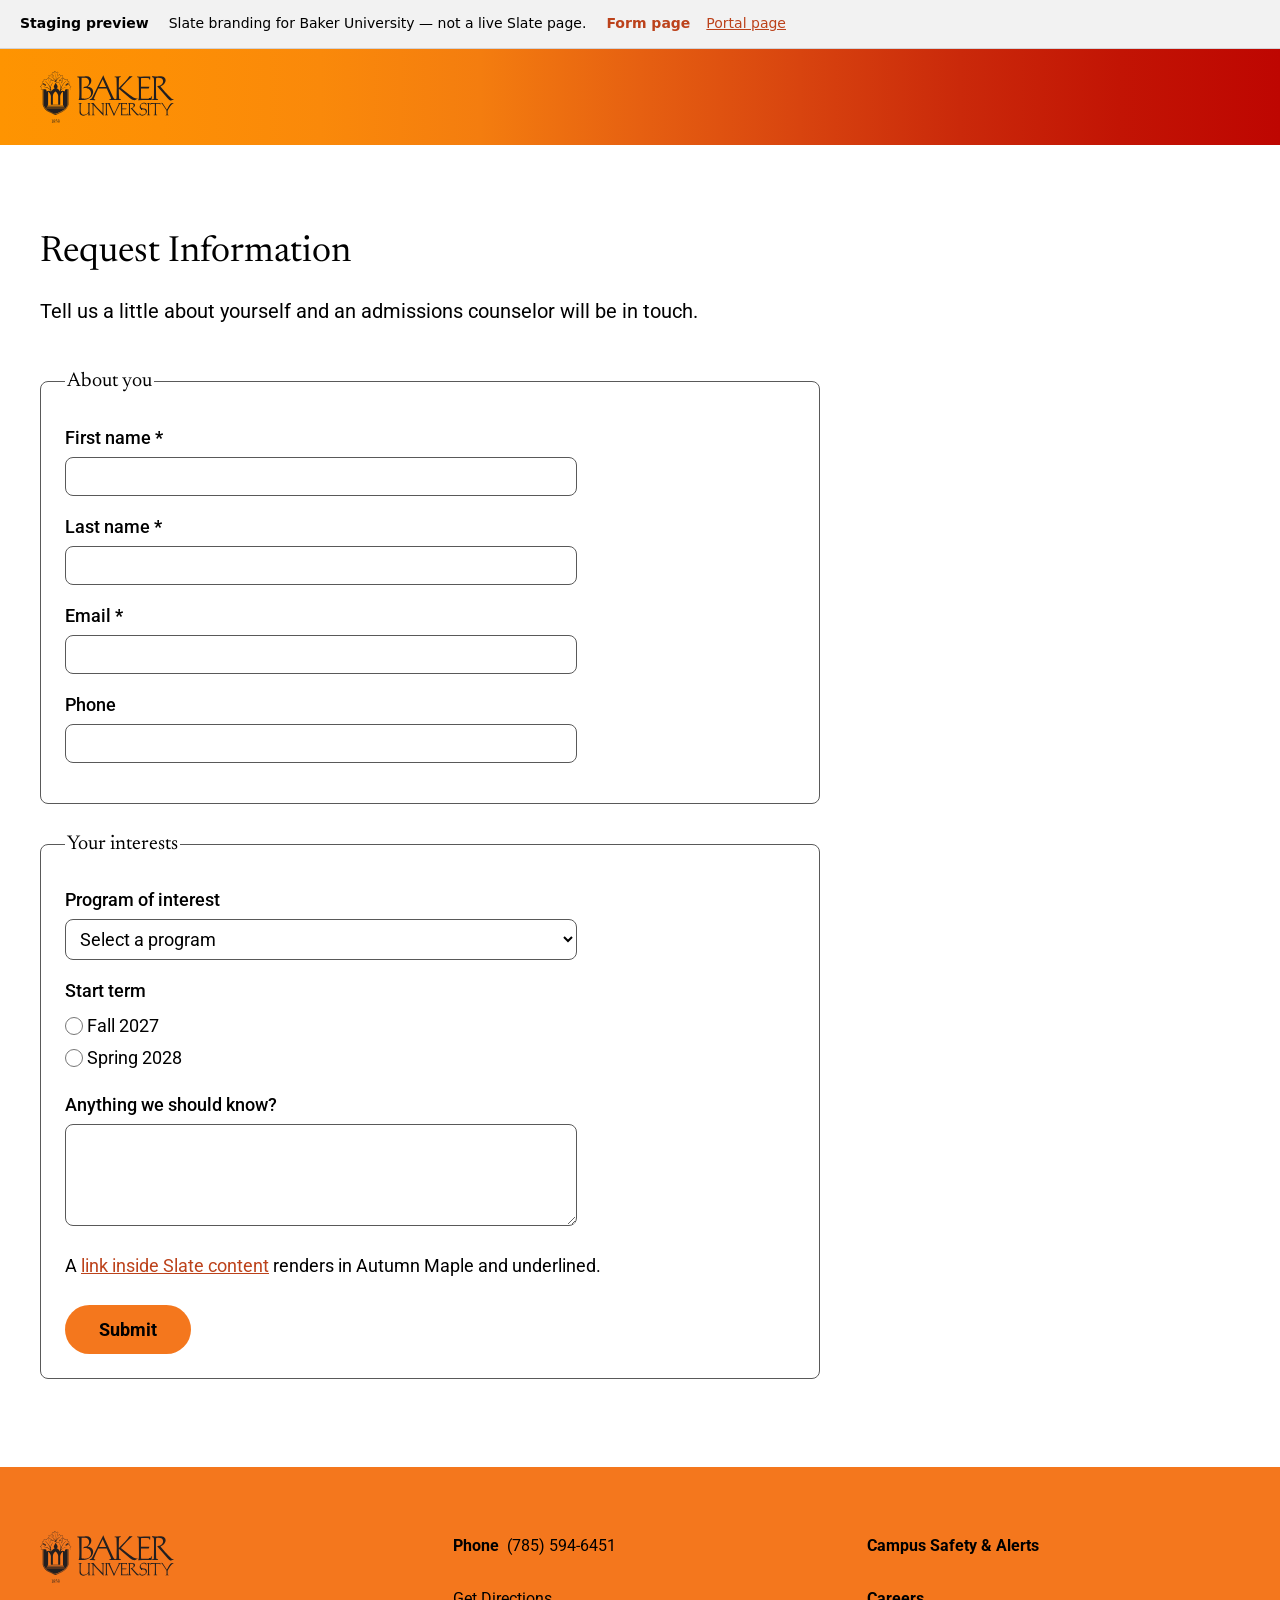
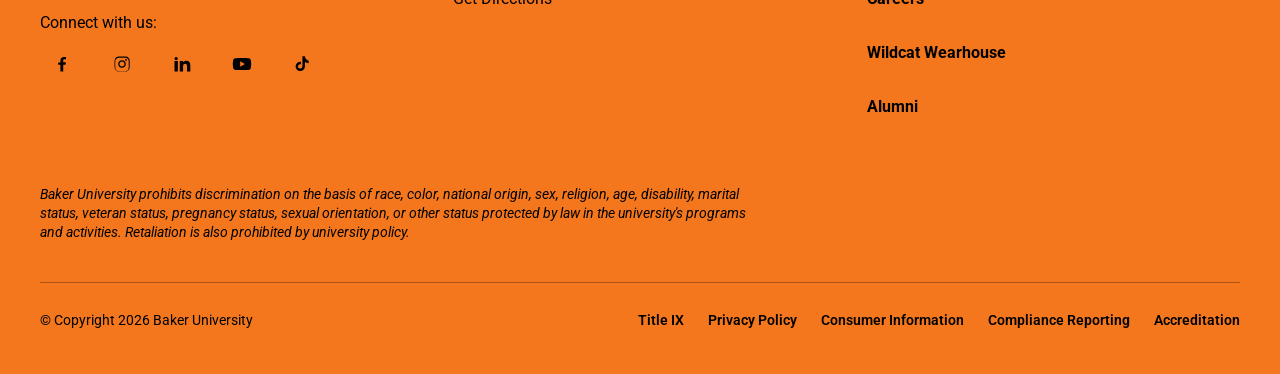
==== commit d7021d69: "Lock in Baker's approved design and prep Slate deploy" ====
--- a/index-gradient.html
+++ b/index-gradient.html
@@ -3,7 +3,7 @@
 <head>
     <meta charset="utf-8">
     <meta name="robots" content="noindex,nofollow">
-    <!-- GENERATED by tools/make-staging.py. The gradient is now the default. -->
+    <!-- GENERATED by tools/make-staging.py. This review option was retired; the approved design is the default. -->
     <meta http-equiv="refresh" content="0; url=index.html">
     <link rel="canonical" href="index.html">
     <title>Moved | Baker University</title>
